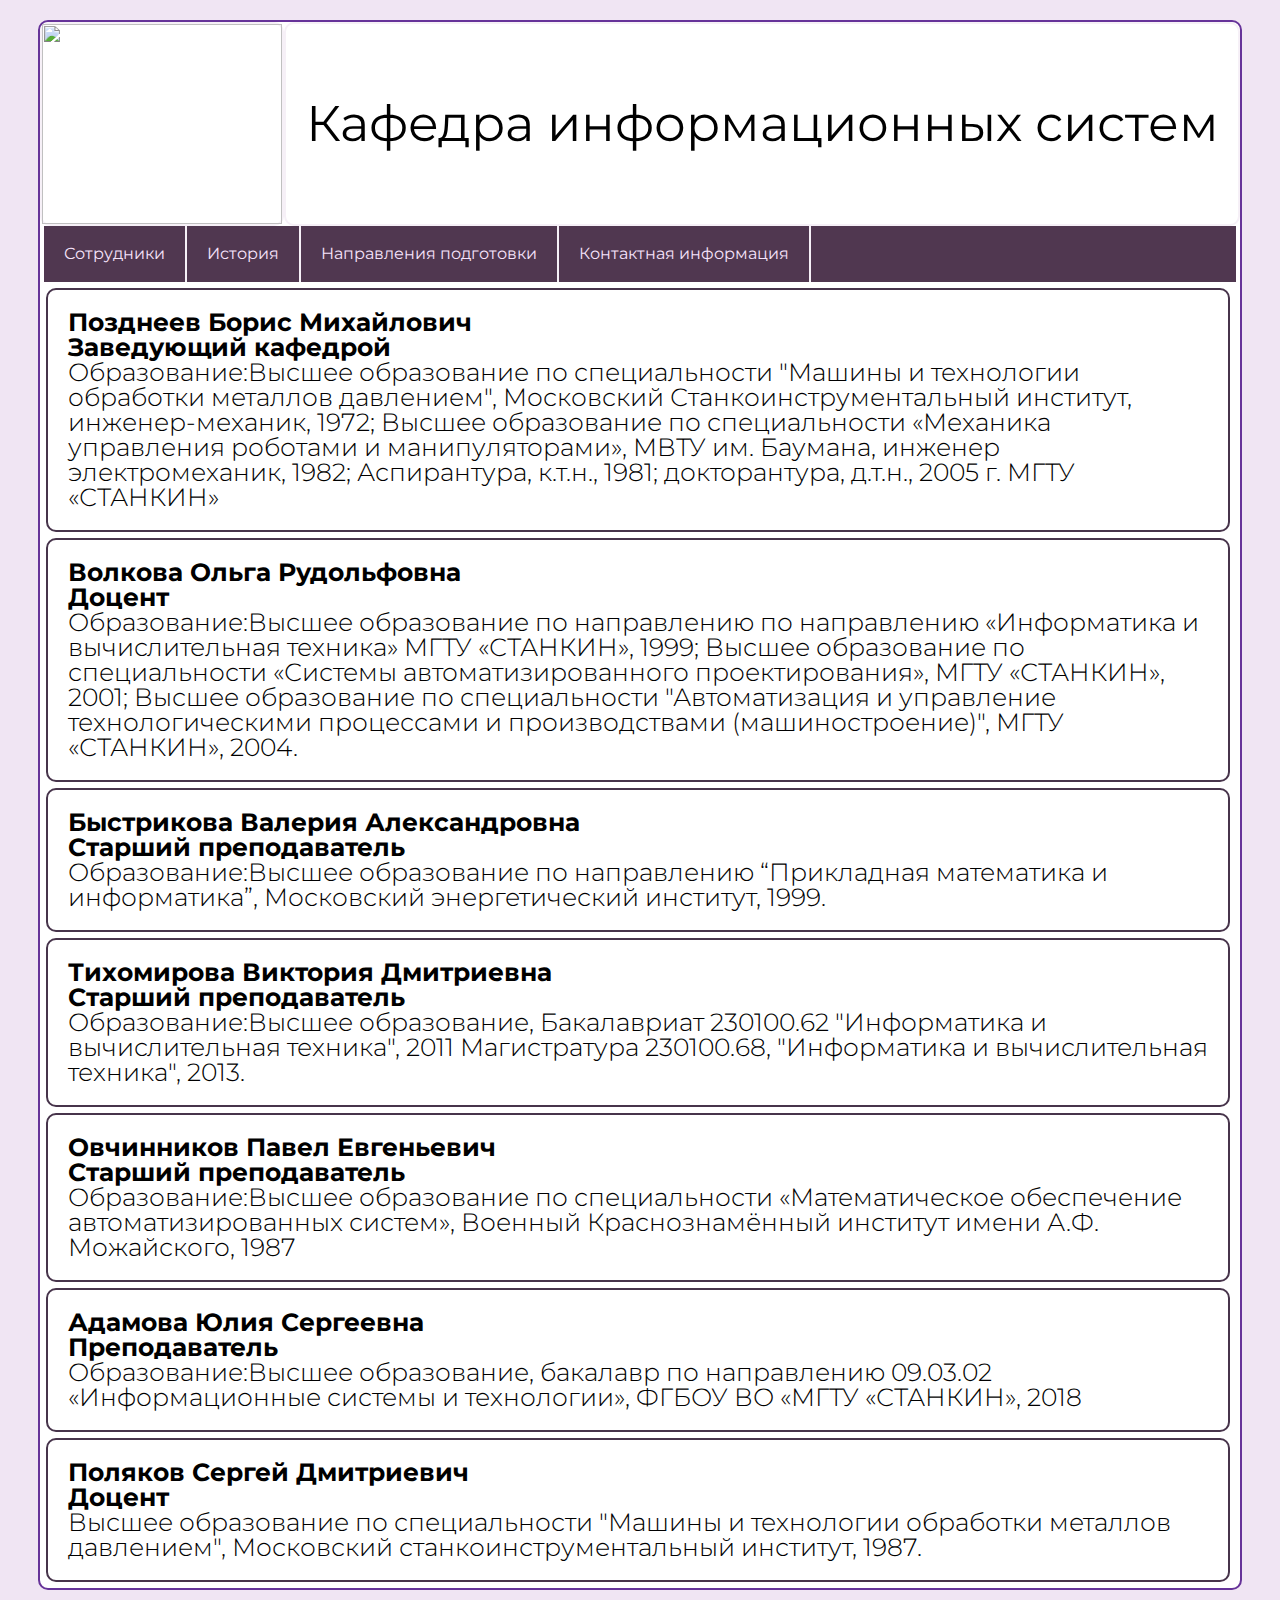
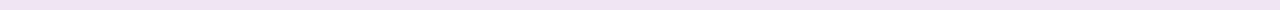
==== index.html @ eda17f88 "May" ====
<!DOCTYPE html>
<html lang="en">
<head>
    <meta charset="UTF-8">
    <meta http-equiv="X-UA-Compatible" content="IE=edge">
    <meta name="viewport" content="width=device-width, initial-scale=1.0">
    <title>КафедраИС</title> <! Название -->
    <link rel="stylesheet" href="reset.css"> 
    <link rel="stylesheet" href="style.css"> 
</head>
<body>
    <div class="container">
        <div class="header">
            <div class="Kartinka">
                <a href="https://stankin.ru/"><img src="https://stankin.ru/sys/img/logo_ru.svg" height="200" width="240" >   </a>
            </div>
            <div class="Tekst">
                <h1>Кафедра информационных систем</h1>
            </div>
        </div>
        <div class="Nav">
            <ul>
                <li><a href="index.html">Сотрудники</a></li>
                <li><a href="History.html">История</a></li>
                <li><a href="Napravleniya.html">Направления подготовки</a></li>
                <li><a href="Kontakti.html">Контактная информация</a></li>
            </ul>
        </div>
        <div class="cw">
            <div class="chto-to">
                <ul>
                    <li> 
                        <P><b>Позднеев Борис Михайлович</P> 
                        <P> Заведующий кафедрой </P></b>
                        <P> Образование:Высшее образование по специальности "Машины и технологии обработки металлов давлением", Московский Станкоинструментальный институт, инженер-механик, 1972; Высшее образование по специальности «Механика управления роботами и манипуляторами», МВТУ им. Баумана, инженер электромеханик, 1982; Аспирантура, к.т.н., 1981; докторантура, д.т.н., 2005 г. МГТУ «СТАНКИН» </P>
                    </li>
                    <li> 
                        <P> <b>Волкова Ольга Рудольфовна</P> 
                        <P> Доцент </P> </b>
                        <P> Образование:Высшее образование по направлению по направлению «Информатика и вычислительная техника» МГТУ «СТАНКИН», 1999; Высшее образование по специальности «Системы автоматизированного проектирования», МГТУ «СТАНКИН», 2001; Высшее образование по специальности "Автоматизация и управление технологическими процессами и производствами (машиностроение)", МГТУ «СТАНКИН», 2004.</P> 
                     </li>
                    <li>
                        <P></P><b> Быстрикова Валерия Александровна</P> 
                        <P> Старший преподаватель  </P> </b>
                        <P> Образование:Высшее образование по направлению “Прикладная математика и информатика”, Московский энергетический институт, 1999.</P> 
                    </li>
                    <li>
                        <P></P><b> Тихомирова Виктория Дмитриевна</P> 
                        <P> Старший преподаватель  </P> </b>
                        <P> Образование:Высшее образование, Бакалавриат 230100.62 "Информатика и вычислительная техника", 2011 Магистратура 230100.68, "Информатика и вычислительная техника", 2013.</P> 
                    </li>
                    <li>
                        <P></P><b> Овчинников Павел Евгеньевич</P> 
                        <P> Старший преподаватель  </P> </b>
                        <P> Образование:Высшее образование по специальности «Математическое обеспечение автоматизированных систем», Военный Краснознамённый институт имени А.Ф. Можайского, 1987</P> 
                    </li>
                    <li>
                        <P></P><b> Адамова Юлия Сергеевна</P> 
                        <P> Преподаватель   </P> </b>
                        <P> Образование:Высшее образование, бакалавр по направлению 09.03.02 «Информационные системы и технологии», ФГБОУ ВО «МГТУ «СТАНКИН», 2018</P> 
                    </li>
                    <li>
                        <P></P><b> Поляков Сергей Дмитриевич</P> 
                        <P> Доцент   </P> </b>
                        <P> Высшее образование по специальности "Машины и технологии обработки металлов давлением", Московский станкоинструментальный институт, 1987.</P> 
                    </li>
                </ul>
            </div>
            
        </div>
    </div>
</body>
</html>
---- style.css ----
@import url('https://fonts.googleapis.com/css2?family=Montserrat:wght@200&display=swap'); /*Подключение шрифта*/


body 
{
    font-family: 'Montserrat', sans-serif; /*Подключение шрифта*/
    background-color: #000;
    background-color: rgba(237, 223, 241, 0.822);

   background-size: 100% auto;
   background-attachment: scroll ;
   padding: 20px 0;
}
.container
{
    width: 1200px;
    min-height: 500px;
    border: 2px solid rebeccapurple;
    margin: 0 auto;
    background-color: #fff;
    border-radius: 10px;
}
.header
{
    display:flex;
    height: 200px;
}
.Kartinka
{
    display:flex;
    width: 20%;
    height: 100%;
    border: 2px solid rgb(246, 240, 247);
    background-color: #fff;
    border-radius: 10px;
}
.Kartinka img
{
    margin: auto;

}
.Tekst
{
    display:flex;
    justify-content: center;
    align-items: center;
    width: 80%;
    height: 100%;
    border: 2px solid rgb(246, 240, 247);
    font-size: 50px;
    border-radius: 10px;
}

.Nav ul
{
    display:flex;
    background-color: rgb(80, 55, 80);
    margin: 4px;
}
.Nav ul a
{
    padding: 20px;
    display:flex;
    text-decoration: none;
    color: rgb(247, 228, 252);
    border-right: 2px solid rgb(246, 240, 247);
    transition: background .2s ease;
}
.Nav ul a:hover
{
    background-color: rgb(53, 36, 53);
    color: rgb(253, 244, 255);
}
.cw
{
    justify-content: center;
    align-items: center;
}
.chto-to li
{
    padding: 20px;
    margin: 6px;
    justify-content: center;
    align-items: center;
    width: 95%;
    height: 100%;
    border: 2px solid rgb(71, 52, 75);
    font-size: 25px;
    border-radius: 10px;
    font-weight: 300; 
}
.chto-to li b
{
    color: black;
    font-weight: 700; 
}
.history
{
    padding: 30px;
    justify-content: center;
    align-items: center;
    font-size: 25px;
    font-weight: 300; 
    text-align: justify;
}
.history p
{
    text-indent: 60px;
    padding: 5px;
}
.history b
{
    color: black;
    font-weight: 700; 
}
.history ul a
{
    text-decoration: none;
}
.history h2
{
    font-size: 105%;
    color: black;
    font-weight: 800; 
}
.history a
{
    text-decoration: none;
    color: rgb(99, 57, 146);
}
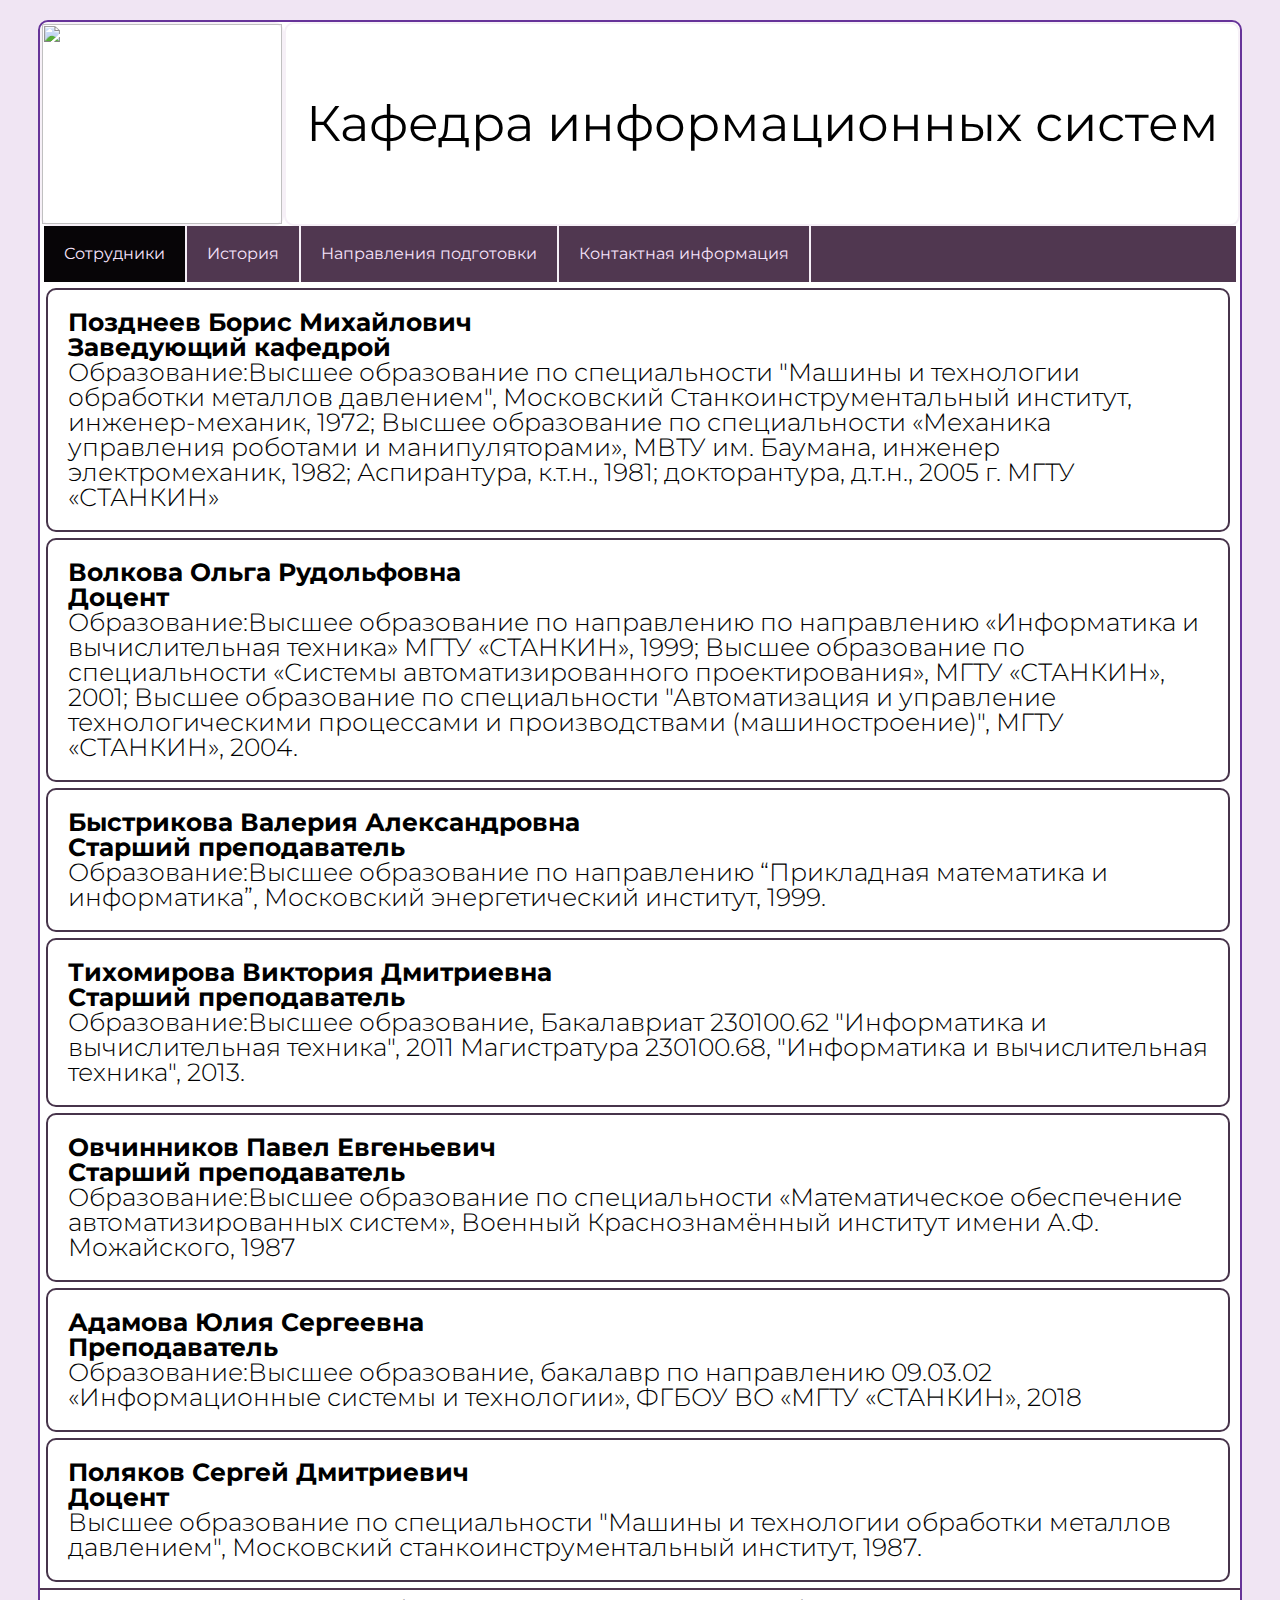
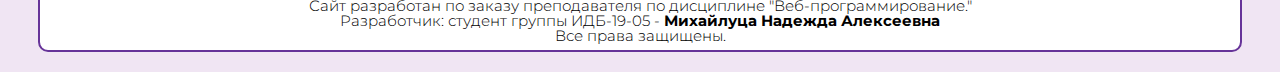
==== commit 27ee86be: "May" ====
--- a/index.html
+++ b/index.html
@@ -1,73 +1,81 @@
-<!DOCTYPE html>
-<html lang="en">
-<head>
-    <meta charset="UTF-8">
-    <meta http-equiv="X-UA-Compatible" content="IE=edge">
-    <meta name="viewport" content="width=device-width, initial-scale=1.0">
-    <title>КафедраИС</title> <! Название -->
-    <link rel="stylesheet" href="reset.css"> 
-    <link rel="stylesheet" href="style.css"> 
-</head>
-<body>
-    <div class="container">
-        <div class="header">
-            <div class="Kartinka">
-                <a href="https://stankin.ru/"><img src="https://stankin.ru/sys/img/logo_ru.svg" height="200" width="240" >   </a>
-            </div>
-            <div class="Tekst">
-                <h1>Кафедра информационных систем</h1>
-            </div>
-        </div>
-        <div class="Nav">
-            <ul>
-                <li><a href="index.html">Сотрудники</a></li>
-                <li><a href="History.html">История</a></li>
-                <li><a href="Napravleniya.html">Направления подготовки</a></li>
-                <li><a href="Kontakti.html">Контактная информация</a></li>
-            </ul>
-        </div>
-        <div class="cw">
-            <div class="chto-to">
-                <ul>
-                    <li> 
-                        <P><b>Позднеев Борис Михайлович</P> 
-                        <P> Заведующий кафедрой </P></b>
-                        <P> Образование:Высшее образование по специальности "Машины и технологии обработки металлов давлением", Московский Станкоинструментальный институт, инженер-механик, 1972; Высшее образование по специальности «Механика управления роботами и манипуляторами», МВТУ им. Баумана, инженер электромеханик, 1982; Аспирантура, к.т.н., 1981; докторантура, д.т.н., 2005 г. МГТУ «СТАНКИН» </P>
-                    </li>
-                    <li> 
-                        <P> <b>Волкова Ольга Рудольфовна</P> 
-                        <P> Доцент </P> </b>
-                        <P> Образование:Высшее образование по направлению по направлению «Информатика и вычислительная техника» МГТУ «СТАНКИН», 1999; Высшее образование по специальности «Системы автоматизированного проектирования», МГТУ «СТАНКИН», 2001; Высшее образование по специальности "Автоматизация и управление технологическими процессами и производствами (машиностроение)", МГТУ «СТАНКИН», 2004.</P> 
-                     </li>
-                    <li>
-                        <P></P><b> Быстрикова Валерия Александровна</P> 
-                        <P> Старший преподаватель  </P> </b>
-                        <P> Образование:Высшее образование по направлению “Прикладная математика и информатика”, Московский энергетический институт, 1999.</P> 
-                    </li>
-                    <li>
-                        <P></P><b> Тихомирова Виктория Дмитриевна</P> 
-                        <P> Старший преподаватель  </P> </b>
-                        <P> Образование:Высшее образование, Бакалавриат 230100.62 "Информатика и вычислительная техника", 2011 Магистратура 230100.68, "Информатика и вычислительная техника", 2013.</P> 
-                    </li>
-                    <li>
-                        <P></P><b> Овчинников Павел Евгеньевич</P> 
-                        <P> Старший преподаватель  </P> </b>
-                        <P> Образование:Высшее образование по специальности «Математическое обеспечение автоматизированных систем», Военный Краснознамённый институт имени А.Ф. Можайского, 1987</P> 
-                    </li>
-                    <li>
-                        <P></P><b> Адамова Юлия Сергеевна</P> 
-                        <P> Преподаватель   </P> </b>
-                        <P> Образование:Высшее образование, бакалавр по направлению 09.03.02 «Информационные системы и технологии», ФГБОУ ВО «МГТУ «СТАНКИН», 2018</P> 
-                    </li>
-                    <li>
-                        <P></P><b> Поляков Сергей Дмитриевич</P> 
-                        <P> Доцент   </P> </b>
-                        <P> Высшее образование по специальности "Машины и технологии обработки металлов давлением", Московский станкоинструментальный институт, 1987.</P> 
-                    </li>
-                </ul>
-            </div>
-            
-        </div>
-    </div>
-</body>
+<!DOCTYPE html>
+<html lang="en">
+<head>
+    <meta charset="UTF-8">
+    <meta http-equiv="X-UA-Compatible" content="IE=edge">
+    <meta name="viewport" content="width=device-width, initial-scale=1.0">
+    <title>КафедраИС</title> <! Название -->
+    <link rel="stylesheet" href="reset.css"> 
+    <link rel="stylesheet" href="style.css"> 
+</head>
+<body>
+    <div class="container">
+        <div class="header">
+            <div class="Kartinka">
+                <a href="https://stankin.ru/"><img src="https://stankin.ru/sys/img/logo_ru.svg" height="200" width="240" >   </a>
+            </div>
+            <div class="Tekst">
+                <h1>Кафедра информационных систем</h1>
+            </div>
+        </div>
+        <div class="Nav">
+            <ul>
+                <li><a class="nagata" href="index.html">Сотрудники</a></li>
+                <li><a href="History.html">История</a></li>
+                <li><a href="Napravleniya.html">Направления подготовки</a></li>
+                <li><a href="Kontakti.html">Контактная информация</a></li>
+            </ul>
+        </div>
+        <div class="cw">
+            <div class="chto-to">
+                <ul>
+                    <li> 
+                        <P><b>Позднеев Борис Михайлович</P> 
+                        <P> Заведующий кафедрой </P></b>
+                        <P> Образование:Высшее образование по специальности "Машины и технологии обработки металлов давлением", Московский Станкоинструментальный институт, инженер-механик, 1972; Высшее образование по специальности «Механика управления роботами и манипуляторами», МВТУ им. Баумана, инженер электромеханик, 1982; Аспирантура, к.т.н., 1981; докторантура, д.т.н., 2005 г. МГТУ «СТАНКИН» </P>
+                    </li>
+                    <li> 
+                        <P> <b>Волкова Ольга Рудольфовна</P> 
+                        <P> Доцент </P> </b>
+                        <P> Образование:Высшее образование по направлению по направлению «Информатика и вычислительная техника» МГТУ «СТАНКИН», 1999; Высшее образование по специальности «Системы автоматизированного проектирования», МГТУ «СТАНКИН», 2001; Высшее образование по специальности "Автоматизация и управление технологическими процессами и производствами (машиностроение)", МГТУ «СТАНКИН», 2004.</P> 
+                     </li>
+                    <li>
+                        <P></P><b> Быстрикова Валерия Александровна</P> 
+                        <P> Старший преподаватель  </P> </b>
+                        <P> Образование:Высшее образование по направлению “Прикладная математика и информатика”, Московский энергетический институт, 1999.</P> 
+                    </li>
+                    <li>
+                        <P></P><b> Тихомирова Виктория Дмитриевна</P> 
+                        <P> Старший преподаватель  </P> </b>
+                        <P> Образование:Высшее образование, Бакалавриат 230100.62 "Информатика и вычислительная техника", 2011 Магистратура 230100.68, "Информатика и вычислительная техника", 2013.</P> 
+                    </li>
+                    <li>
+                        <P></P><b> Овчинников Павел Евгеньевич</P> 
+                        <P> Старший преподаватель  </P> </b>
+                        <P> Образование:Высшее образование по специальности «Математическое обеспечение автоматизированных систем», Военный Краснознамённый институт имени А.Ф. Можайского, 1987</P> 
+                    </li>
+                    <li>
+                        <P></P><b> Адамова Юлия Сергеевна</P> 
+                        <P> Преподаватель   </P> </b>
+                        <P> Образование:Высшее образование, бакалавр по направлению 09.03.02 «Информационные системы и технологии», ФГБОУ ВО «МГТУ «СТАНКИН», 2018</P> 
+                    </li>
+                    <li>
+                        <P></P><b> Поляков Сергей Дмитриевич</P> 
+                        <P> Доцент   </P> </b>
+                        <P> Высшее образование по специальности "Машины и технологии обработки металлов давлением", Московский станкоинструментальный институт, 1987.</P> 
+                    </li>
+                </ul>
+            </div>
+            
+        </div>
+        <div class="Niz">
+            <div class="Oinf">
+                <P>Сайт разработан по заказу преподавателя по дисциплине "Веб-программирование."</P>
+                <P>Разработчик: студент группы ИДБ-19-05 - <b>Михайлуца Надежда Алексеевна</b></P>
+                <P>Все права защищены.</P>
+            
+            </div>
+        </div>
+    </div>
+</body>
 </html>--- a/style.css
+++ b/style.css
@@ -1,130 +1,161 @@
-@import url('https://fonts.googleapis.com/css2?family=Montserrat:wght@200&display=swap'); /*Подключение шрифта*/
-
-
-body 
-{
-    font-family: 'Montserrat', sans-serif; /*Подключение шрифта*/
-    background-color: #000;
-    background-color: rgba(237, 223, 241, 0.822);
-
-   background-size: 100% auto;
-   background-attachment: scroll ;
-   padding: 20px 0;
-}
-.container
-{
-    width: 1200px;
-    min-height: 500px;
-    border: 2px solid rebeccapurple;
-    margin: 0 auto;
-    background-color: #fff;
-    border-radius: 10px;
-}
-.header
-{
-    display:flex;
-    height: 200px;
-}
-.Kartinka
-{
-    display:flex;
-    width: 20%;
-    height: 100%;
-    border: 2px solid rgb(246, 240, 247);
-    background-color: #fff;
-    border-radius: 10px;
-}
-.Kartinka img
-{
-    margin: auto;
-
-}
-.Tekst
-{
-    display:flex;
-    justify-content: center;
-    align-items: center;
-    width: 80%;
-    height: 100%;
-    border: 2px solid rgb(246, 240, 247);
-    font-size: 50px;
-    border-radius: 10px;
-}
-
-.Nav ul
-{
-    display:flex;
-    background-color: rgb(80, 55, 80);
-    margin: 4px;
-}
-.Nav ul a
-{
-    padding: 20px;
-    display:flex;
-    text-decoration: none;
-    color: rgb(247, 228, 252);
-    border-right: 2px solid rgb(246, 240, 247);
-    transition: background .2s ease;
-}
-.Nav ul a:hover
-{
-    background-color: rgb(53, 36, 53);
-    color: rgb(253, 244, 255);
-}
-.cw
-{
-    justify-content: center;
-    align-items: center;
-}
-.chto-to li
-{
-    padding: 20px;
-    margin: 6px;
-    justify-content: center;
-    align-items: center;
-    width: 95%;
-    height: 100%;
-    border: 2px solid rgb(71, 52, 75);
-    font-size: 25px;
-    border-radius: 10px;
-    font-weight: 300; 
-}
-.chto-to li b
-{
-    color: black;
-    font-weight: 700; 
-}
-.history
-{
-    padding: 30px;
-    justify-content: center;
-    align-items: center;
-    font-size: 25px;
-    font-weight: 300; 
-    text-align: justify;
-}
-.history p
-{
-    text-indent: 60px;
-    padding: 5px;
-}
-.history b
-{
-    color: black;
-    font-weight: 700; 
-}
-.history ul a
-{
-    text-decoration: none;
-}
-.history h2
-{
-    font-size: 105%;
-    color: black;
-    font-weight: 800; 
-}
-.history a
-{
-    text-decoration: none;
-    color: rgb(99, 57, 146);
+@import url('https://fonts.googleapis.com/css2?family=Montserrat:wght@200&display=swap'); /*Подключение шрифта*/
+
+
+body 
+{
+    font-family: 'Montserrat', sans-serif; /*Подключение шрифта*/
+    background-color: #000;
+    background-color: rgba(237, 223, 241, 0.822);
+
+   background-size: 100% auto;
+   background-attachment: scroll ;
+   padding: 20px 0;
+}
+.container
+{
+    width: 1200px;
+    min-height: 500px;
+    border: 2px solid rebeccapurple;
+    margin: 0 auto;
+    background-color: #fff;
+    border-radius: 10px;
+}
+.header
+{
+    display:flex;
+    height: 200px;
+}
+.Kartinka
+{
+    display:flex;
+    width: 20%;
+    height: 100%;
+    border: 2px solid rgb(246, 240, 247);
+    background-color: #fff;
+    border-radius: 10px;
+}
+.Kartinka img
+{
+    margin: auto;
+}
+.Tekst
+{
+    display:flex;
+    justify-content: center;
+    align-items: center;
+    width: 80%;
+    height: 100%;
+    border: 2px solid rgb(246, 240, 247);
+    font-size: 50px;
+    border-radius: 10px;
+}
+
+.Nav ul
+{
+    display:flex;
+    background-color: rgb(80, 55, 80);
+    margin: 4px;
+}
+.Nav ul a
+{
+    padding: 20px;
+    display:flex;
+    text-decoration: none;
+    color: rgb(247, 228, 252);
+    border-right: 2px solid rgb(246, 240, 247);
+    transition: background .2s ease;
+}
+.Nav ul a:hover
+{
+    background-color: rgb(53, 36, 53);
+    color: rgb(253, 244, 255);
+}
+.nagata
+{
+    background-color: rgb(7, 5, 7);
+    color: rgb(253, 244, 255);
+}
+.cw
+{
+    justify-content: center;
+    align-items: center;
+}
+.chto-to li
+{
+    padding: 20px;
+    margin: 6px;
+    justify-content: center;
+    align-items: center;
+    width: 95%;
+    height: 100%;
+    border: 2px solid rgb(71, 52, 75);
+    font-size: 25px;
+    border-radius: 10px;
+    font-weight: 300; 
+}
+.chto-to li b
+{
+    color: black;
+    font-weight: 700; 
+}
+.history
+{
+    padding: 30px;
+    justify-content: center;
+    align-items: center;
+    font-size: 25px;
+    font-weight: 300; 
+    text-align: justify;
+}
+.history p
+{
+    text-indent: 60px;
+    padding: 5px;
+}
+.history b
+{
+    color: black;
+    font-weight: 700; 
+}
+.history ul a
+{
+    text-decoration: none;
+}
+.history h2
+{
+    font-size: 105%;
+    color: black;
+    font-weight: 800; 
+}
+.history a
+{
+    text-decoration: none;
+    color: rgb(99, 57, 146);
+}
+.cartinkaleft
+{
+    float:left; 
+    margin: 9px 7px 7px 0; 
+}
+.cartinkaright
+{
+    float:right; 
+    margin: 0px 7px 7px 9px; 
+}
+.Niz
+{
+    border-top: 2px solid rgb(80, 55, 80);
+    display:flex;
+    height: 50px;
+    font-size: 15px;
+    padding: 5px;
+    justify-content: center;
+    align-items: center;
+    font-weight: 300; 
+    text-align:center;
+}
+.Niz b
+{
+    color: black;
+    font-weight: 700; 
 }